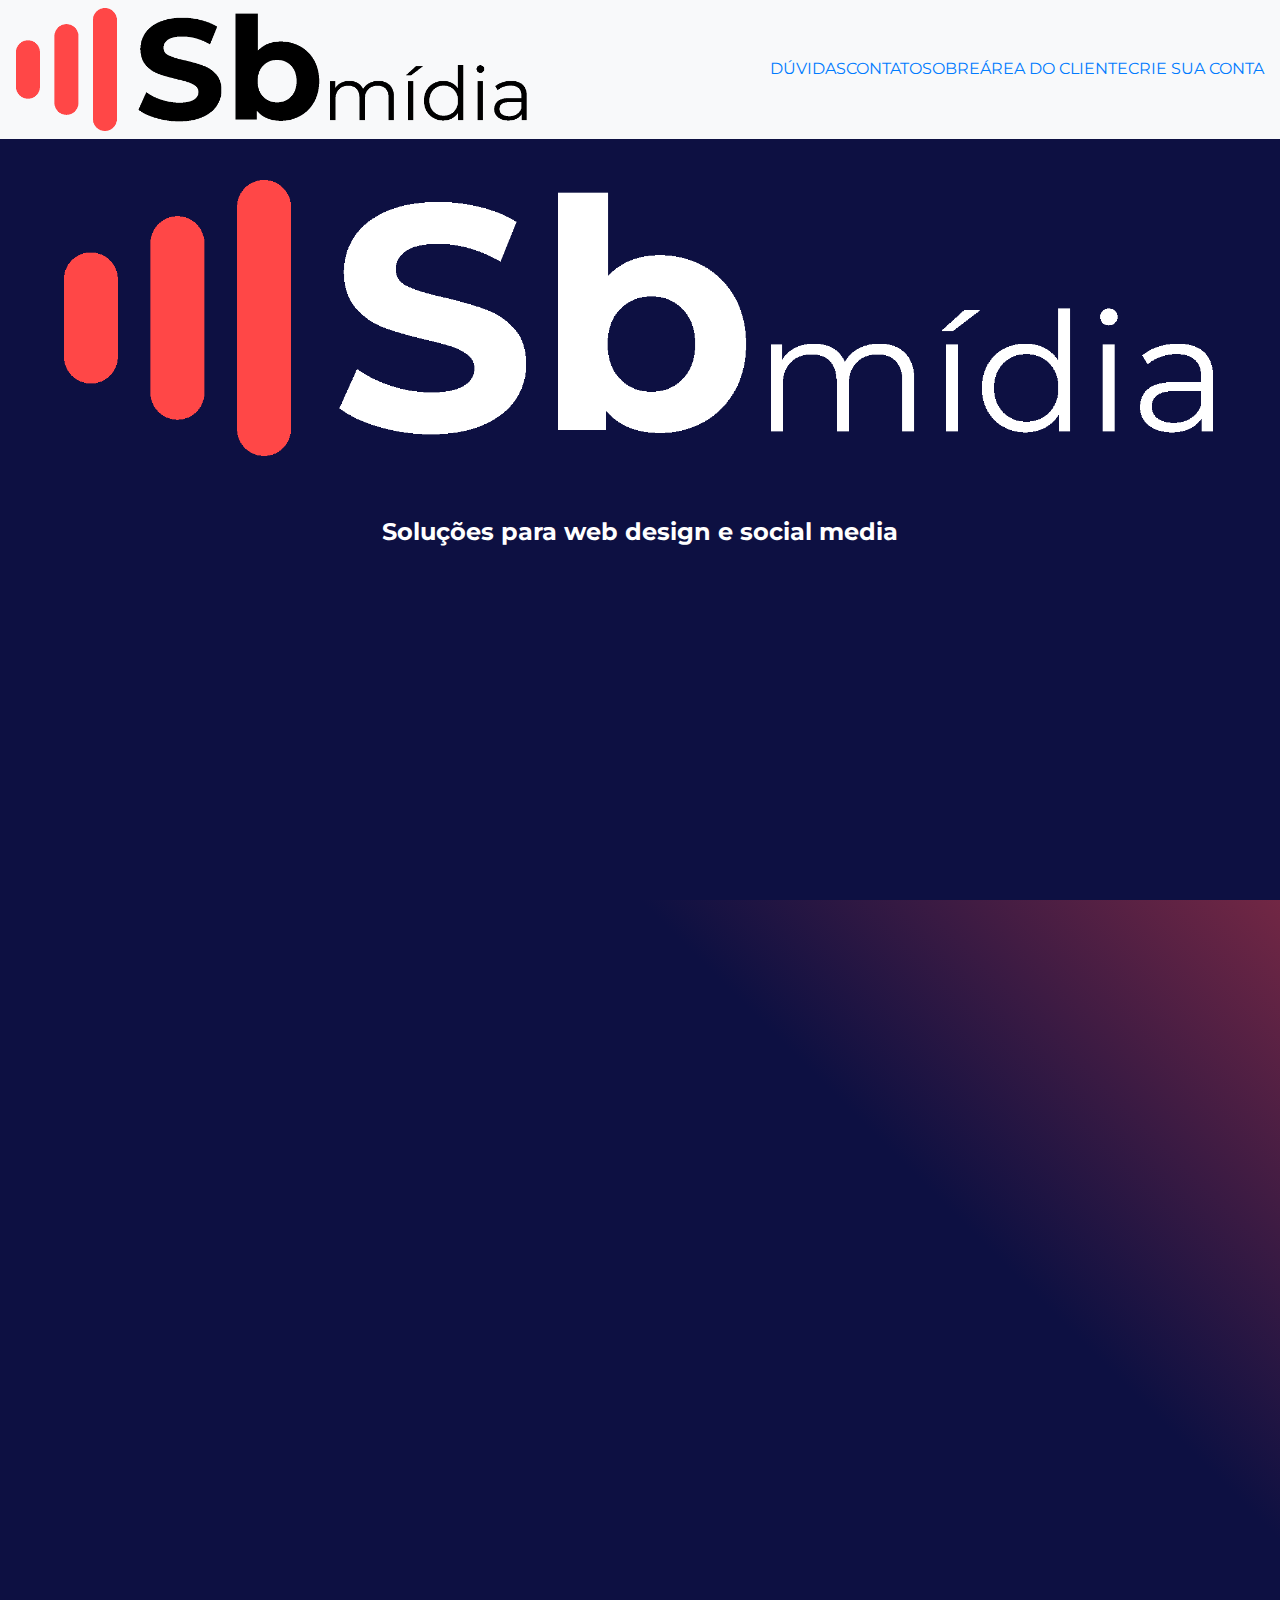
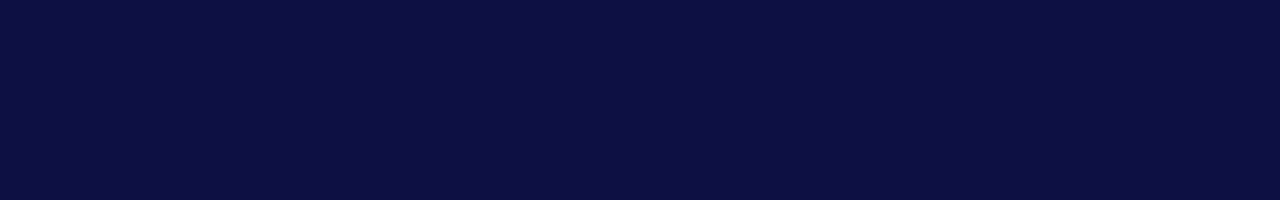
==== index.html @ f2eef55e "Created base landing page" ====
<!DOCTYPE html>
<html lang="pt-BR">
<head>
    <title>Sb Mídia</title>
    <meta charset="UTF-8">
    <meta name="viewport" content="width=device-width, initial-scale=1.0">

    <!-- Importação do Bootstrap via CDN (Não mexer / Importar stylesheet do bootstrap antes)-->
	<link rel="stylesheet" href="https://stackpath.bootstrapcdn.com/bootstrap/4.5.2/css/bootstrap.min.css" integrity="sha384-JcKb8q3iqJ61gNV9KGb8thSsNjpSL0n8PARn9HuZOnIxN0hoP+VmmDGMN5t9UJ0Z" crossorigin="anonymous">
    <link href="https://fonts.googleapis.com/css2?family=Montserrat:wght@400;500;600;700;800&display=swap" rel="stylesheet">
    <link rel="stylesheet" href="css/style.css">
</head>
<body class=" background" style="height: 200vh">
    <!-- ☰☰☰ NAVBAR ☰☰☰ -->
    <div class="navbar bg-light fixed-top">
        <img src="assets/logo.png" alt="" id="logoHeader">
        <button class="navbar-toggler d-lg-none" style="background: none; border: 2px solid #212529;" type="button" data-toggle="collapse" data-target="#navbarToggleExternalContent" aria-controls="navbarToggleExternalContent" aria-expanded="false" aria-label="Toggle navigation">
            <img src="images/navbar.png" alt="">
        </button>
        <ul class="list-group list-group-horizontal d-none d-lg-flex">
            <li class="navbarSpace d-flex align-content-around flex-wrap"><a href="./forms/duvidas.php">DÚVIDAS</a></li>
            <br>
            <li class="navbarSpace d-flex align-content-around flex-wrap"><a href="./forms/contato.php">CONTATO</a></li>
            <br>
            <li class="navbarSpace d-flex align-content-around flex-wrap"><a href="#sobre">SOBRE</a></li>
            <br>
            <li class="d-flex align-content-around flex-wrap"><a href="./forms/login.php" class="btn-login">ÁREA DO CLIENTE</a></li>
            <li class="d-flex align-content-around flex-wrap"><a href="./forms/cadastro.php" class="btn-cadastro">CRIE SUA CONTA</a></li>
        </ul>
    </div>
    <div class="collapse text-center sticky-top" id="navbarToggleExternalContent">
        <div class="bg-dark p-3" style="font-size: 1.2rem;">
            <ul>
                <li><a href="./forms/duvidas.php">DÚVIDAS</a></li>
                <br>
                <li><a href="./forms/contato.php">CONTATO</a></li>
                <br>
                <li><a href="#sobre">SOBRE</a></li>
                <br>
                <br>
                <li><a href="./forms/login.php" class="btn-login">ÁREA DO CLIENTE</a></li>
                <br>
                <li><a href="./forms/cadastro.php" class="btn-cadastro">CRIE SUA CONTA</a></li>
            </ul>
        </div>
    </div>
    <!-- ☰☰☰ BANNER ☰☰☰ -->
    <div class="container-fluid banner">
        <div class="row" style="min-height: 100vh; padding: 20vh 5vw 0 5vw; background: rgb(13,16,66);">
            <div class="col" style="padding: 0;">
                <img src="assets/logoWhite.png" alt="" id="logoBanner">
                <div style="color: #FFF; margin-top: 5%;">Soluções para web design e social media</div>
            </div>
        </div>
    </div>
    
    





    <!-- Importação do Bootstrap via CDN (Não mexer)-->
	<script src="https://code.jquery.com/jquery-3.5.1.slim.min.js" integrity="sha384-DfXdz2htPH0lsSSs5nCTpuj/zy4C+OGpamoFVy38MVBnE+IbbVYUew+OrCXaRkfj" crossorigin="anonymous"></script>
	<script src="https://cdn.jsdelivr.net/npm/popper.js@1.16.1/dist/umd/popper.min.js" integrity="sha384-9/reFTGAW83EW2RDu2S0VKaIzap3H66lZH81PoYlFhbGU+6BZp6G7niu735Sk7lN" crossorigin="anonymous"></script>
	<script src="https://stackpath.bootstrapcdn.com/bootstrap/4.5.2/js/bootstrap.min.js" integrity="sha384-B4gt1jrGC7Jh4AgTPSdUtOBvfO8shuf57BaghqFfPlYxofvL8/KUEfYiJOMMV+rV" crossorigin="anonymous"></script>
</body>
</html>
---- css/style.css ----
*{
    font-family: 'Montserrat', sans-serif;
}
.background{
    
    background: rgb(13,16,66);
    background: linear-gradient(45deg, rgba(13,16,66,1) 50%, rgba(255,71,71,1) 100%);
}

#logoHeader {
    width: 40vw;
}
#logoBanner {
    width: 100%;
}

.banner{
    font-size: 1.5rem;
    font-weight: 700;
    text-align: center;
}
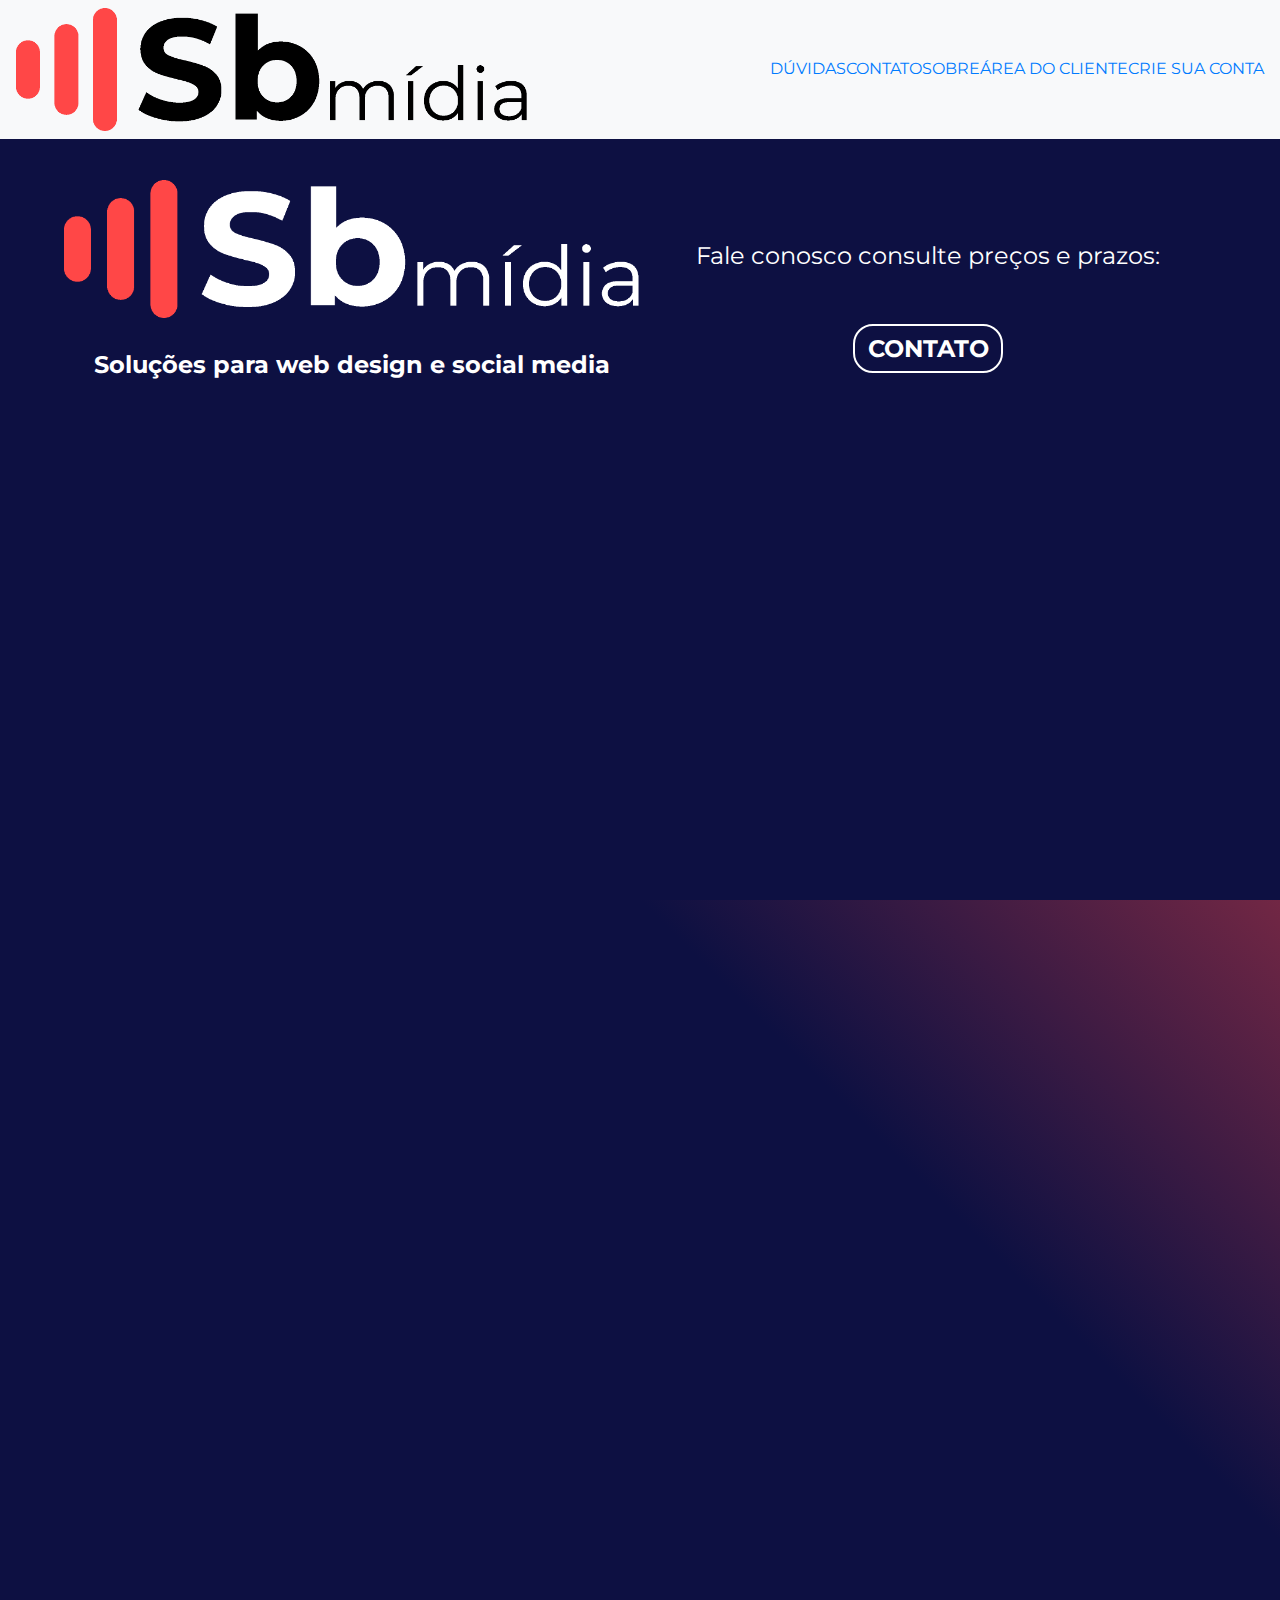
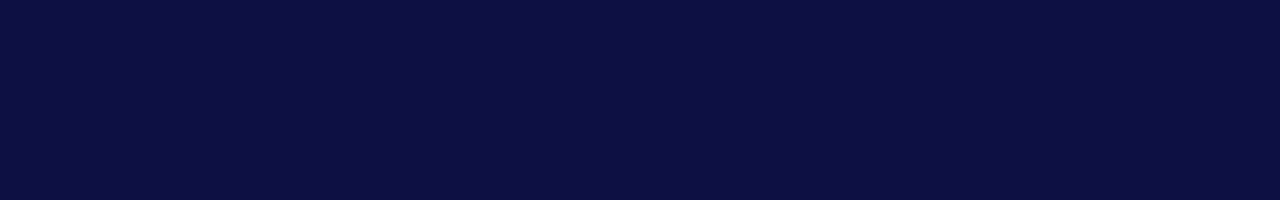
==== commit dad9bca6: "Banner finished and buttons design created" ====
--- a/index.html
+++ b/index.html
@@ -47,9 +47,13 @@
     <!-- ☰☰☰ BANNER ☰☰☰ -->
     <div class="container-fluid banner">
         <div class="row" style="min-height: 100vh; padding: 20vh 5vw 0 5vw; background: rgb(13,16,66);">
-            <div class="col" style="padding: 0;">
+            <div class="col-12 col-md-6" style="padding: 0;">
                 <img src="assets/logoWhite.png" alt="" id="logoBanner">
-                <div style="color: #FFF; margin-top: 5%;">Soluções para web design e social media</div>
+                <div style="color: #FFF; margin-top: 5%; font-weight: 700;">Soluções para web design e social media</div>
+            </div>
+            <div class="col-12 col-md-6" style="padding: 0;">
+                <div style="color: #FFF; margin: 10% 0;">Fale conosco consulte preços e prazos:</div>
+                <a class="btnContato" href="#">CONTATO</a>
             </div>
         </div>
     </div>
--- a/css/style.css
+++ b/css/style.css
@@ -14,8 +14,38 @@
     width: 100%;
 }
 
+/*☰☰☰☰☰☰☰☰☰☰☰☰☰☰☰☰☰☰☰☰☰☰☰☰*/
+.btnContato{
+    border: 2px solid #FFF;
+    border-radius: 20px;
+    padding: 0.5rem 0.8rem;
+    color: #FFF;
+    font-weight: 700;
+    transition: 0.5s all ease;
+}
+.btnContato:hover{
+    color: #0d1042;
+    background-color: #FFF;
+    text-decoration: none;
+    border-radius: 0;
+}
+
+
+/*☰☰☰☰☰☰☰☰☰☰☰☰☰☰☰☰☰☰☰☰☰☰☰☰*/
 .banner{
     font-size: 1.5rem;
-    font-weight: 700;
     text-align: center;
-}+}
+
+
+
+
+
+
+/* -webkit-transform: scale(1);
+transform: scale(1);
+-webkit-transition: .3s ease-in-out;
+transition: .3s ease-in-out;
+
+-webkit-transform: scale(1.05);
+transform: scale(1.05); */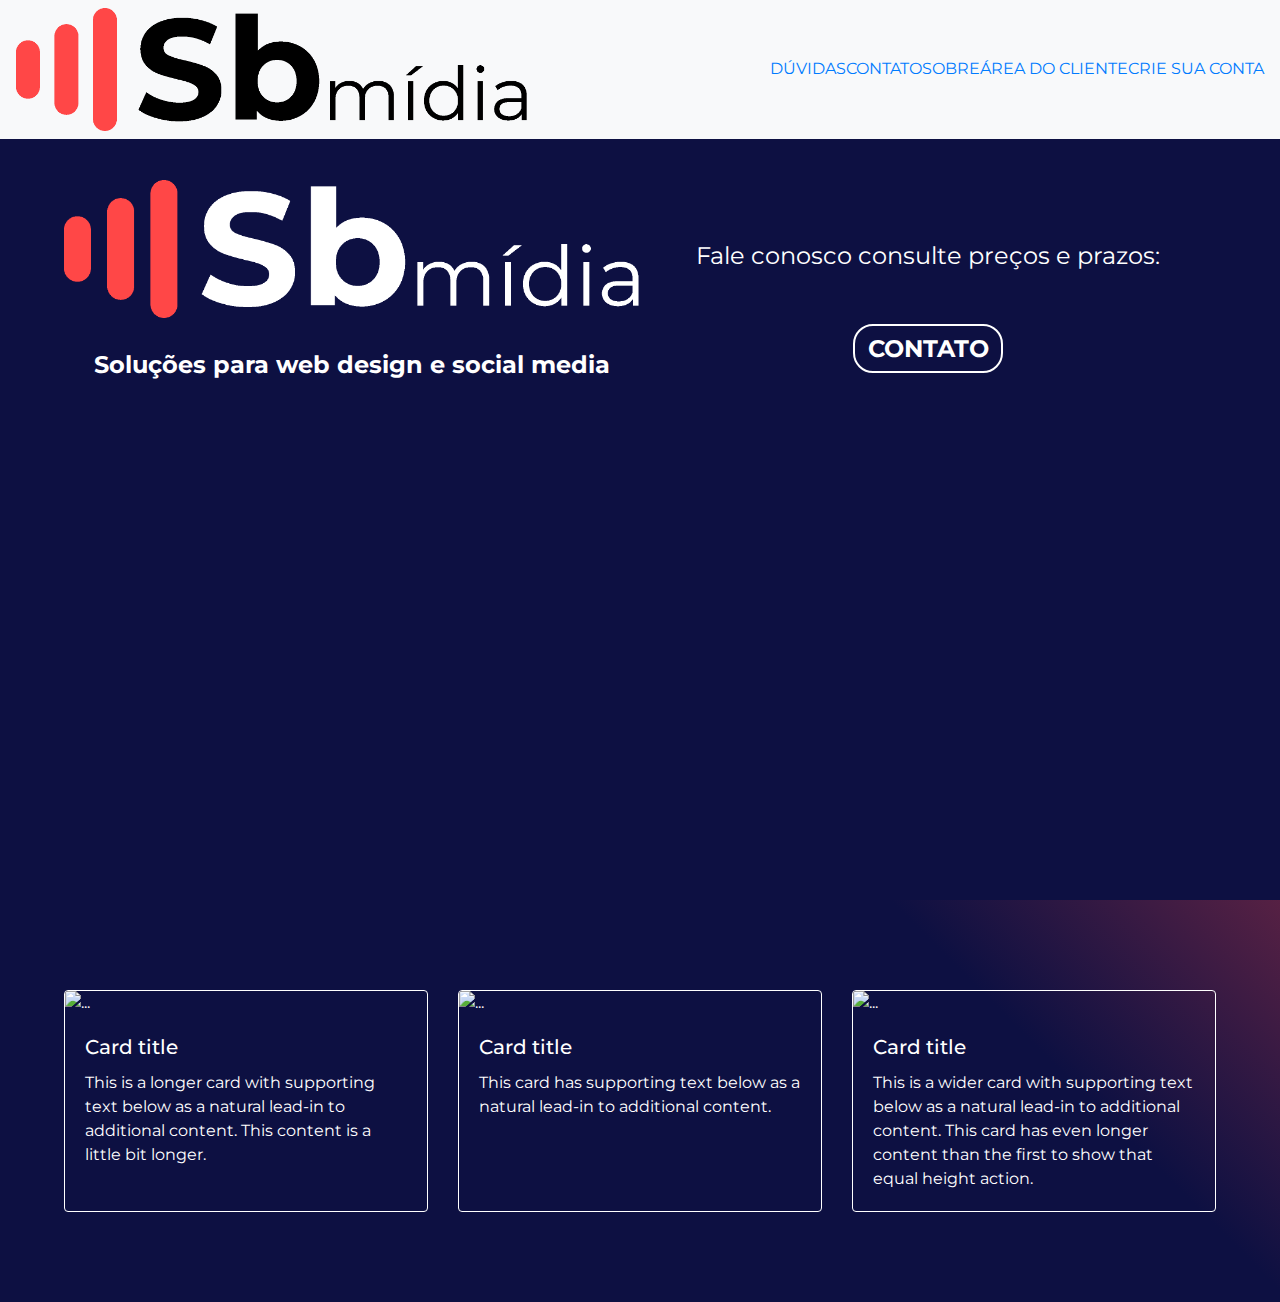
==== commit 6f347d83: "Card deck created" ====
--- a/index.html
+++ b/index.html
@@ -10,7 +10,7 @@
     <link href="https://fonts.googleapis.com/css2?family=Montserrat:wght@400;500;600;700;800&display=swap" rel="stylesheet">
     <link rel="stylesheet" href="css/style.css">
 </head>
-<body class=" background" style="height: 200vh">
+<body class=" background">
     <!-- ☰☰☰ NAVBAR ☰☰☰ -->
     <div class="navbar bg-light fixed-top">
         <img src="assets/logo.png" alt="" id="logoHeader">
@@ -44,6 +44,12 @@
             </ul>
         </div>
     </div>
+    
+    
+    
+    
+    
+    
     <!-- ☰☰☰ BANNER ☰☰☰ -->
     <div class="container-fluid banner">
         <div class="row" style="min-height: 100vh; padding: 20vh 5vw 0 5vw; background: rgb(13,16,66);">
@@ -59,6 +65,35 @@
     </div>
     
     
+    <div class="container-fluid">
+        <div class="row" style="padding: 10vh 5vw 10vh 5vw;">
+            <div class="card-deck">
+                <div class="card">
+                  <img src="..." class="card-img-top" alt="...">
+                  <div class="card-body">
+                    <h5 class="card-title">Card title</h5>
+                    <p class="card-text">This is a longer card with supporting text below as a natural lead-in to additional content. This content is a little bit longer.</p>
+                  </div>
+                </div>
+                <div class="card">
+                  <img src="..." class="card-img-top" alt="...">
+                  <div class="card-body">
+                    <h5 class="card-title">Card title</h5>
+                    <p class="card-text">This card has supporting text below as a natural lead-in to additional content.</p>
+                  </div>
+                </div>
+                <div class="card">
+                  <img src="..." class="card-img-top" alt="...">
+                  <div class="card-body">
+                    <h5 class="card-title">Card title</h5>
+                    <p class="card-text">This is a wider card with supporting text below as a natural lead-in to additional content. This card has even longer content than the first to show that equal height action.</p>
+                  </div>
+                </div>
+              </div>
+        </div>
+    </div>
+    
+    
 
 
 
--- a/css/style.css
+++ b/css/style.css
@@ -38,6 +38,13 @@
 }
 
 
+.card{
+    background: none;
+    color: #FFF;
+    border-color: #FFF;
+}
+
+
 
 
 
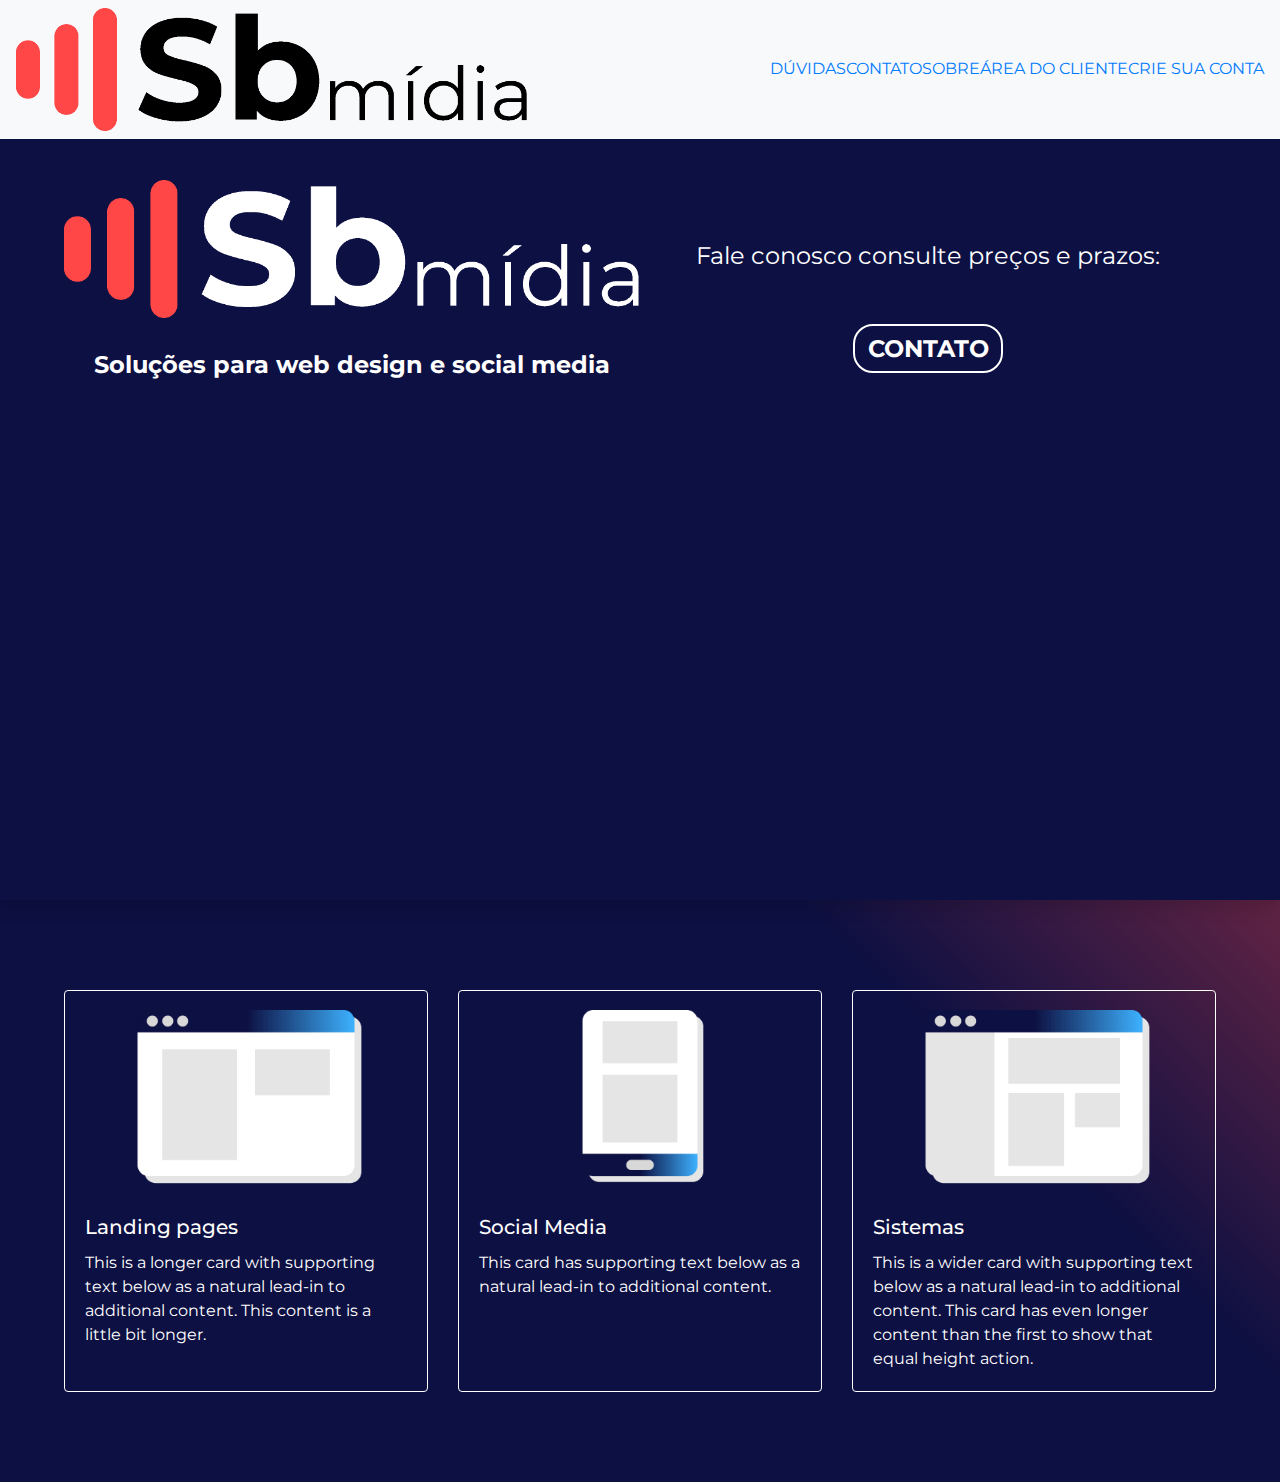
==== commit ffa54aa1: "Created card icons" ====
--- a/index.html
+++ b/index.html
@@ -51,7 +51,7 @@
     
     
     <!-- ☰☰☰ BANNER ☰☰☰ -->
-    <div class="container-fluid banner">
+    <div class="container-fluid banner shadow">
         <div class="row" style="min-height: 100vh; padding: 20vh 5vw 0 5vw; background: rgb(13,16,66);">
             <div class="col-12 col-md-6" style="padding: 0;">
                 <img src="assets/logoWhite.png" alt="" id="logoBanner">
@@ -69,23 +69,23 @@
         <div class="row" style="padding: 10vh 5vw 10vh 5vw;">
             <div class="card-deck">
                 <div class="card">
-                  <img src="..." class="card-img-top" alt="...">
+                  <img src="assets/landing.png" class="card-img-top" alt="...">
                   <div class="card-body">
-                    <h5 class="card-title">Card title</h5>
+                    <h5 class="card-title">Landing pages</h5>
                     <p class="card-text">This is a longer card with supporting text below as a natural lead-in to additional content. This content is a little bit longer.</p>
                   </div>
                 </div>
                 <div class="card">
-                  <img src="..." class="card-img-top" alt="...">
+                  <img src="assets/social.png" class="card-img-top" alt="...">
                   <div class="card-body">
-                    <h5 class="card-title">Card title</h5>
+                    <h5 class="card-title">Social Media</h5>
                     <p class="card-text">This card has supporting text below as a natural lead-in to additional content.</p>
                   </div>
                 </div>
                 <div class="card">
-                  <img src="..." class="card-img-top" alt="...">
+                  <img src="assets/sistemas.png" class="card-img-top" alt="...">
                   <div class="card-body">
-                    <h5 class="card-title">Card title</h5>
+                    <h5 class="card-title">Sistemas</h5>
                     <p class="card-text">This is a wider card with supporting text below as a natural lead-in to additional content. This card has even longer content than the first to show that equal height action.</p>
                   </div>
                 </div>
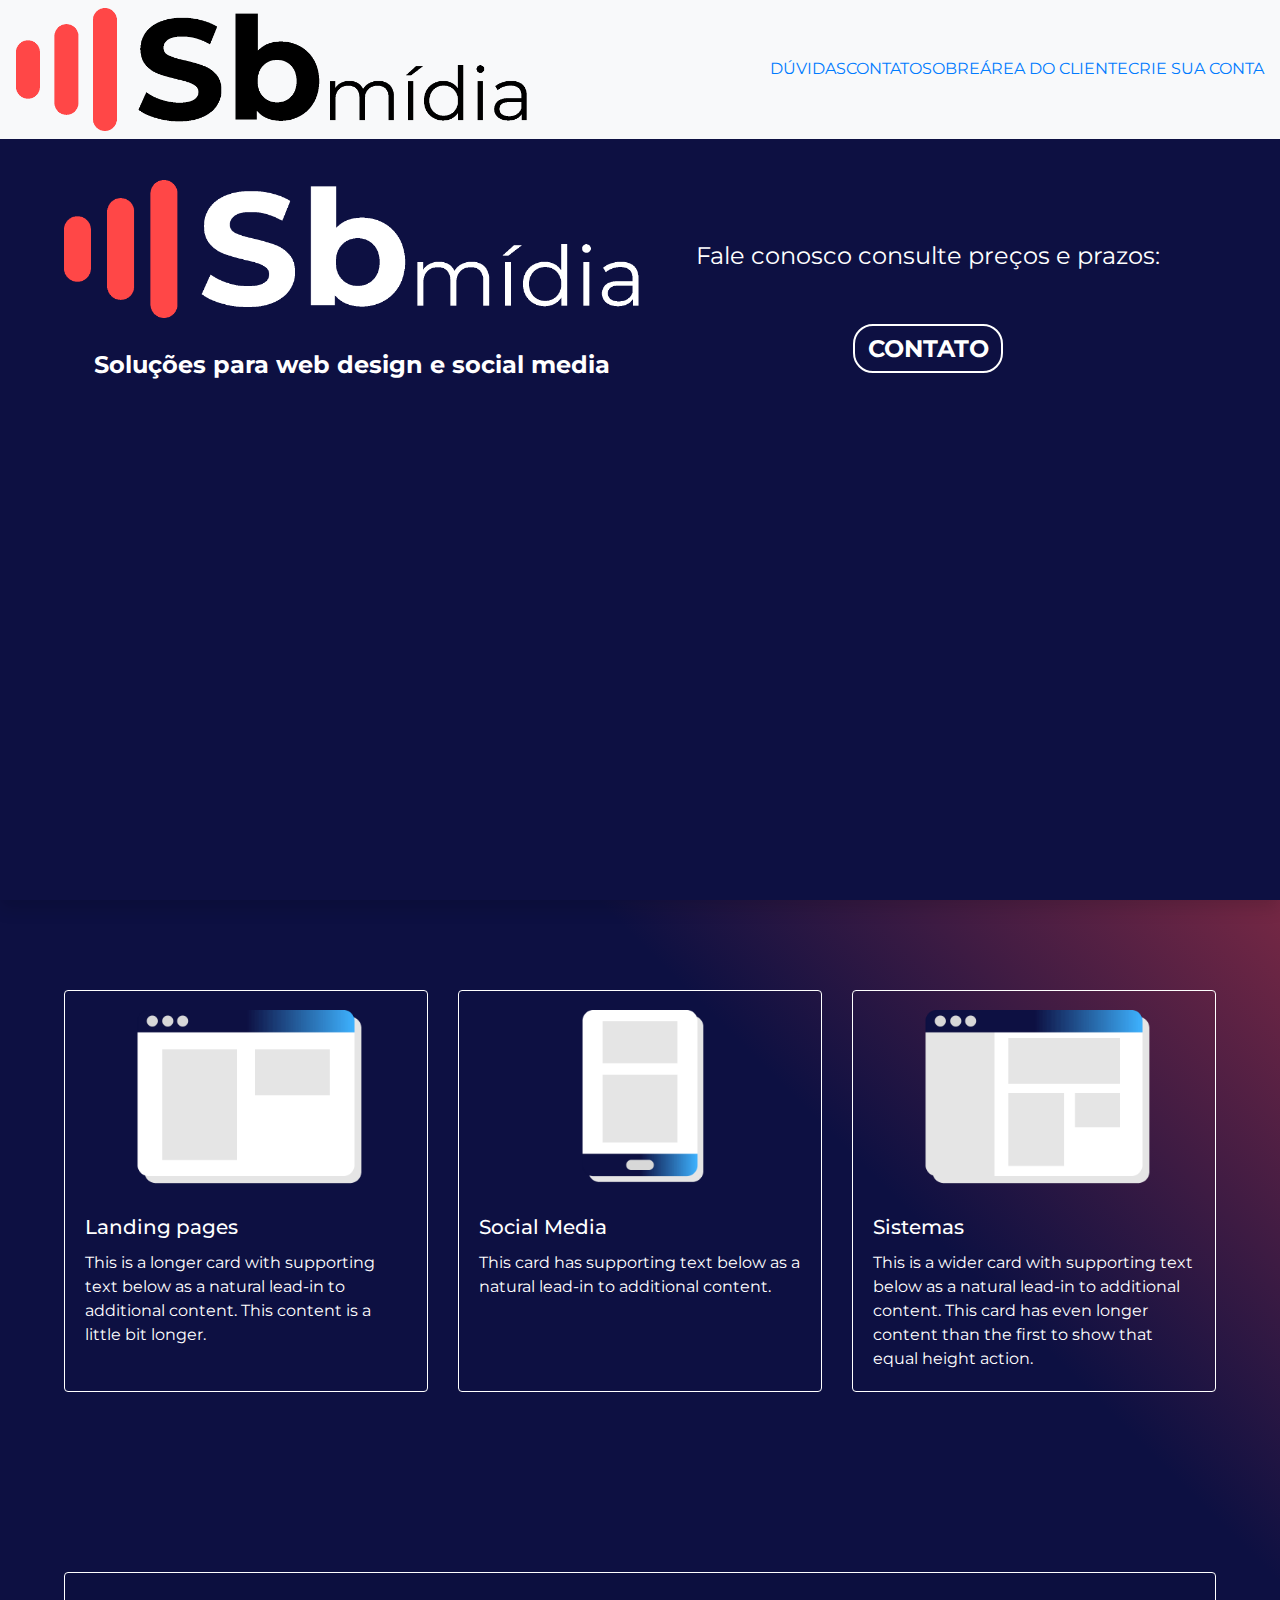
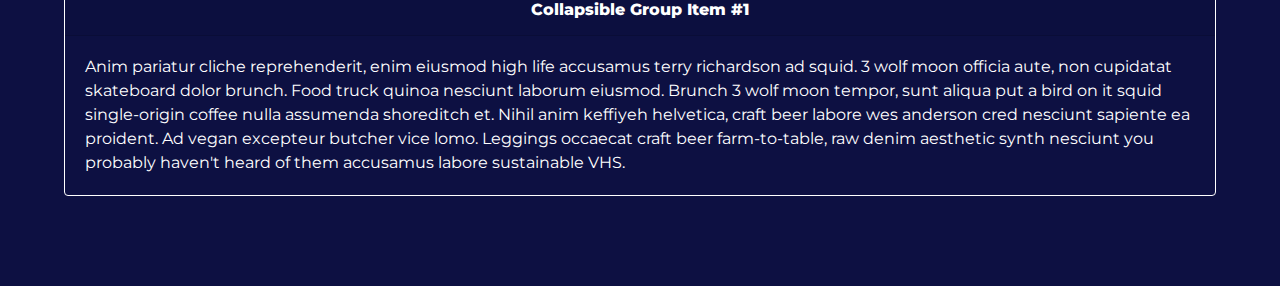
==== commit b0b7978f: "Accordeon created" ====
--- a/index.html
+++ b/index.html
@@ -92,6 +92,29 @@
               </div>
         </div>
     </div>
+
+    <div class="containe-fluid">
+        <div class="row " style="padding: 10vh 5vw 10vh 5vw; max-width: 100%; margin: 0;">
+            <div class="accordion" id="duvidas" style="min-width: 100%;">
+                <div class="card">
+                  <div class="card-header" id="headingOne">
+                    <h2 class="mb-0">
+                      <button class="btn-accordion text-center" style="min-width: 100%;" type="button" data-toggle="collapse" data-target="#collapseOne" aria-expanded="true" aria-controls="collapseOne">
+                        Collapsible Group Item #1
+                      </button>
+                    </h2>
+                  </div>
+              
+                  <div id="collapseOne" class="collapse show" aria-labelledby="headingOne" data-parent="#duvidas">
+                    <div class="card-body">
+                      Anim pariatur cliche reprehenderit, enim eiusmod high life accusamus terry richardson ad squid. 3 wolf moon officia aute, non cupidatat skateboard dolor brunch. Food truck quinoa nesciunt laborum eiusmod. Brunch 3 wolf moon tempor, sunt aliqua put a bird on it squid single-origin coffee nulla assumenda shoreditch et. Nihil anim keffiyeh helvetica, craft beer labore wes anderson cred nesciunt sapiente ea proident. Ad vegan excepteur butcher vice lomo. Leggings occaecat craft beer farm-to-table, raw denim aesthetic synth nesciunt you probably haven't heard of them accusamus labore sustainable VHS.
+                    </div>
+                  </div>
+                </div>
+                
+            </div>
+        </div>
+    </div>
     
     
 
--- a/css/style.css
+++ b/css/style.css
@@ -30,6 +30,14 @@
     border-radius: 0;
 }
 
+.btn-accordion{
+    background: none;
+    border: none;
+    font-weight: 800;
+    color: #FFF;
+    font-size: 1rem;
+}
+
 
 /*☰☰☰☰☰☰☰☰☰☰☰☰☰☰☰☰☰☰☰☰☰☰☰☰*/
 .banner{
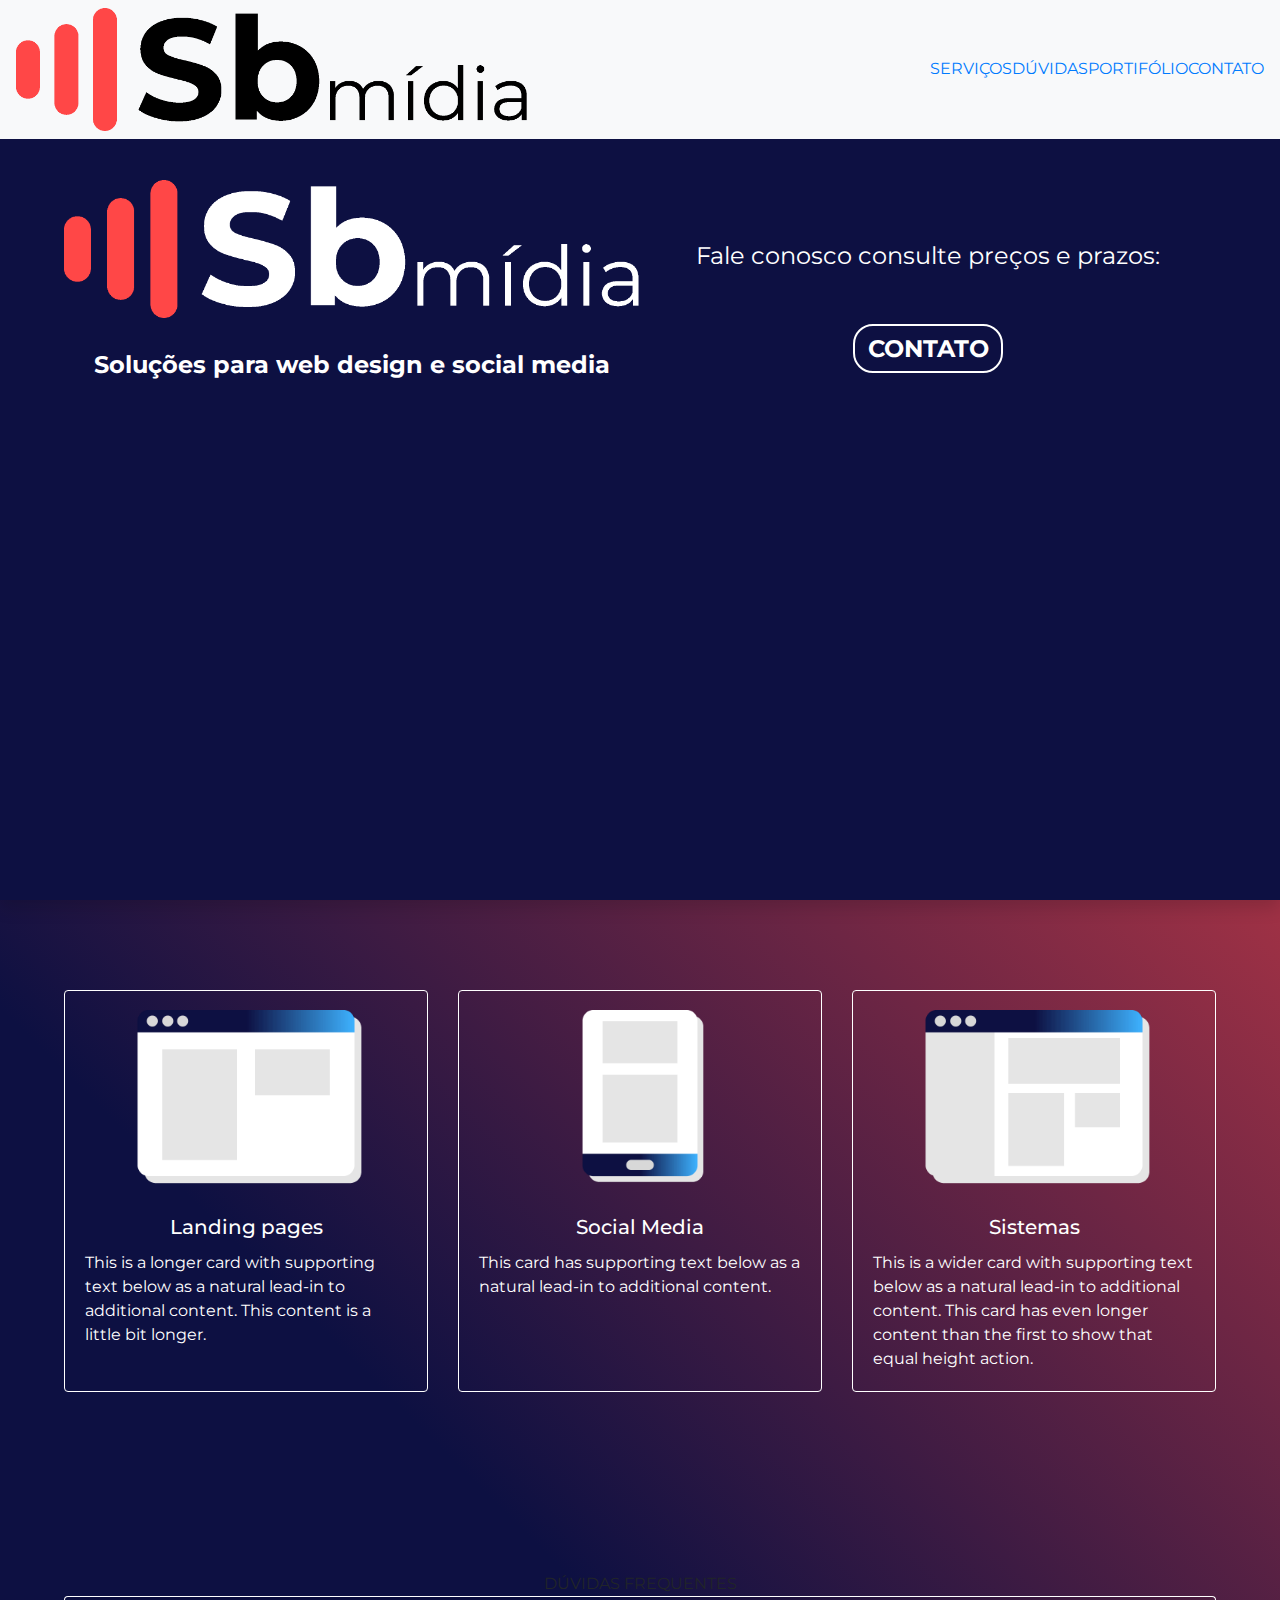
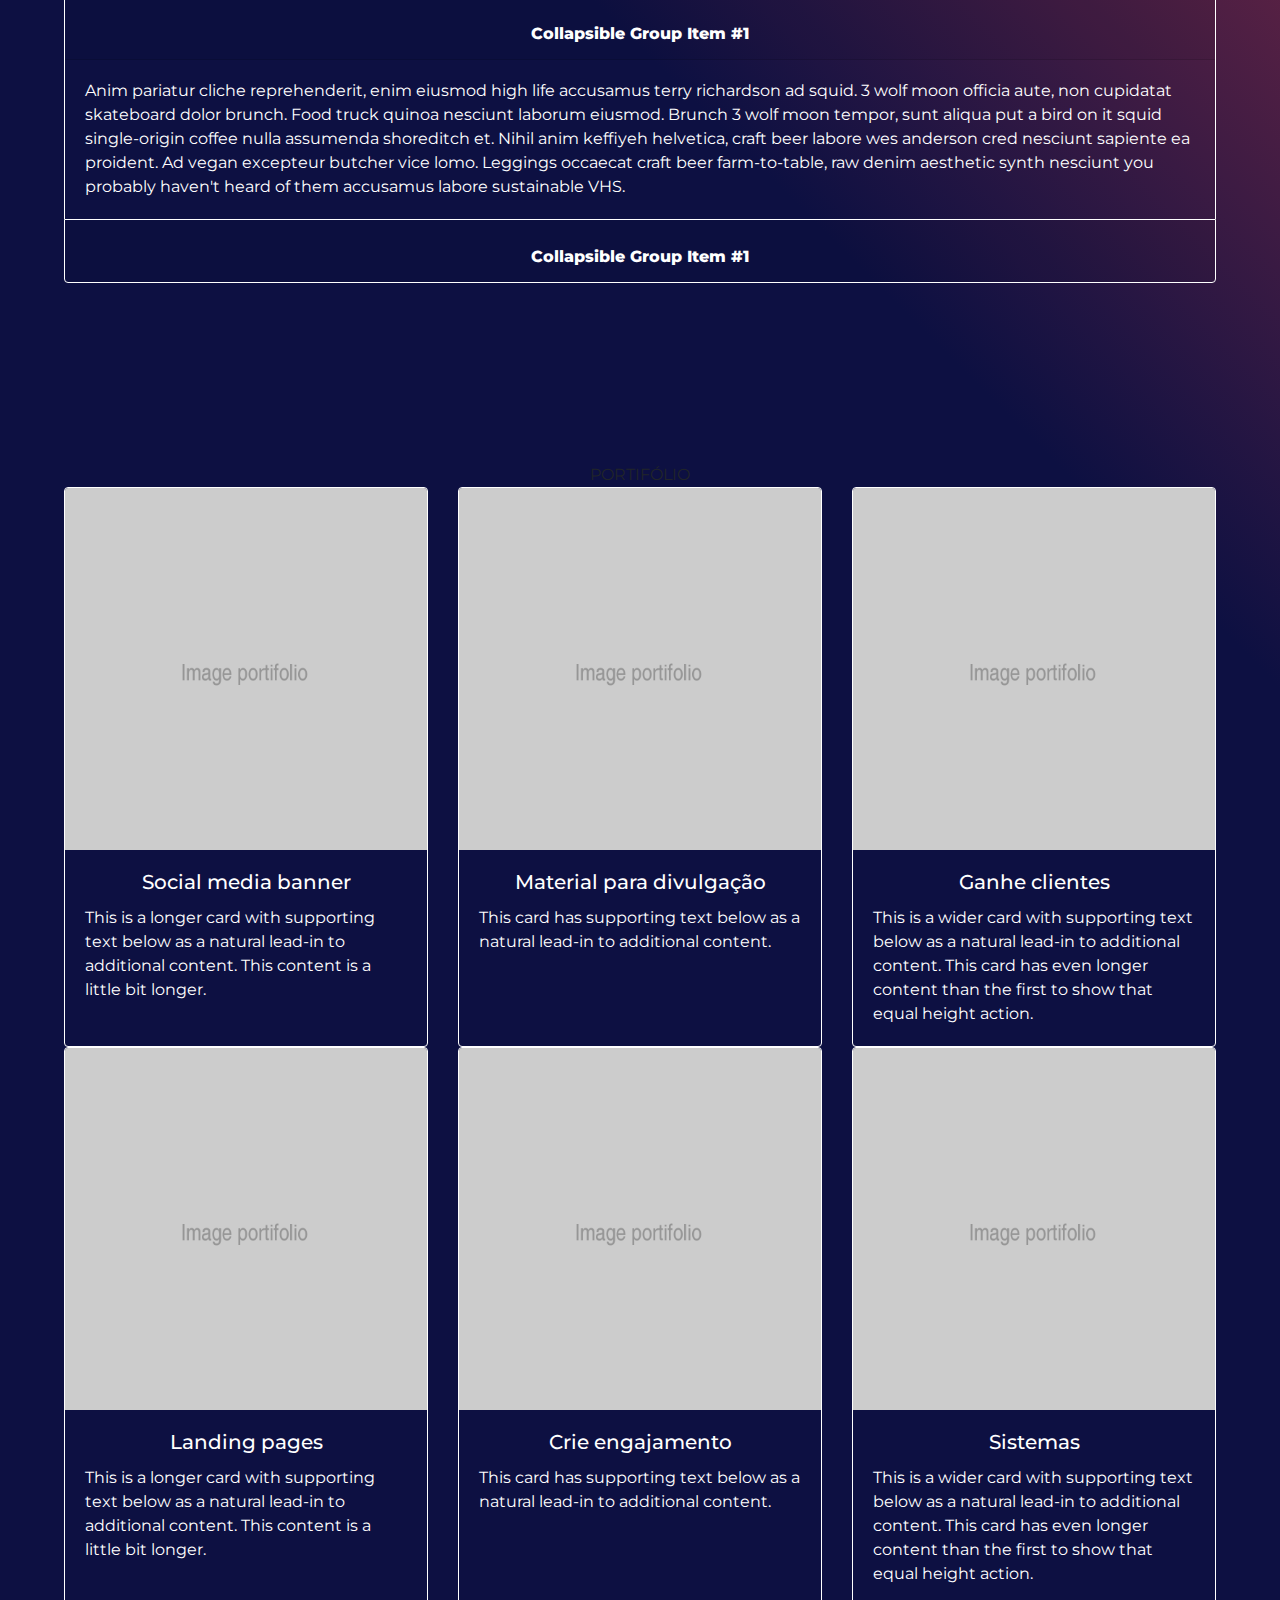
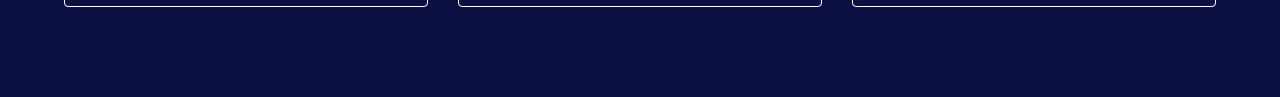
==== commit 543c2d40: "Portifólio deck fix" ====
--- a/index.html
+++ b/index.html
@@ -18,29 +18,28 @@
             <img src="images/navbar.png" alt="">
         </button>
         <ul class="list-group list-group-horizontal d-none d-lg-flex">
-            <li class="navbarSpace d-flex align-content-around flex-wrap"><a href="./forms/duvidas.php">DÚVIDAS</a></li>
-            <br>
-            <li class="navbarSpace d-flex align-content-around flex-wrap"><a href="./forms/contato.php">CONTATO</a></li>
-            <br>
-            <li class="navbarSpace d-flex align-content-around flex-wrap"><a href="#sobre">SOBRE</a></li>
-            <br>
-            <li class="d-flex align-content-around flex-wrap"><a href="./forms/login.php" class="btn-login">ÁREA DO CLIENTE</a></li>
-            <li class="d-flex align-content-around flex-wrap"><a href="./forms/cadastro.php" class="btn-cadastro">CRIE SUA CONTA</a></li>
+          <li class="navbarSpace d-flex align-content-around flex-wrap"><a href="#">SERVIÇOS</a></li>
+          <br>
+          <li class="navbarSpace d-flex align-content-around flex-wrap"><a href="#">DÚVIDAS</a></li>
+          <br>
+          <li class="navbarSpace d-flex align-content-around flex-wrap"><a href="#">PORTIFÓLIO</a></li>
+          <br>
+          <li class="d-flex align-content-around flex-wrap"><a href="#" class="btn-login">CONTATO</a></li>
         </ul>
     </div>
     <div class="collapse text-center sticky-top" id="navbarToggleExternalContent">
-        <div class="bg-dark p-3" style="font-size: 1.2rem;">
+        <div class="bg-light p-3" style="font-size: 1.2rem;">
             <ul>
-                <li><a href="./forms/duvidas.php">DÚVIDAS</a></li>
-                <br>
-                <li><a href="./forms/contato.php">CONTATO</a></li>
-                <br>
-                <li><a href="#sobre">SOBRE</a></li>
-                <br>
-                <br>
-                <li><a href="./forms/login.php" class="btn-login">ÁREA DO CLIENTE</a></li>
-                <br>
-                <li><a href="./forms/cadastro.php" class="btn-cadastro">CRIE SUA CONTA</a></li>
+              <li><a href="#">#</a></li>
+              <br>
+              <li><a href="#">SERVIÇOS</a></li>
+              <br>
+              <li><a href="#">DÚVIDAS</a></li>
+              <br>
+              <li><a href="#">PORTIFÓLIO</a></li>
+              <br>
+              <br>
+              <li><a href="#" class="btn-login">CONTATO</a></li>
             </ul>
         </div>
     </div>
@@ -64,28 +63,28 @@
         </div>
     </div>
     
-    
+    <!-- ☰☰☰ CARD DECK ☰☰☰ -->
     <div class="container-fluid">
         <div class="row" style="padding: 10vh 5vw 10vh 5vw;">
             <div class="card-deck">
                 <div class="card">
                   <img src="assets/landing.png" class="card-img-top" alt="...">
                   <div class="card-body">
-                    <h5 class="card-title">Landing pages</h5>
+                    <h5 class="card-title text-center">Landing pages</h5>
                     <p class="card-text">This is a longer card with supporting text below as a natural lead-in to additional content. This content is a little bit longer.</p>
                   </div>
                 </div>
                 <div class="card">
                   <img src="assets/social.png" class="card-img-top" alt="...">
                   <div class="card-body">
-                    <h5 class="card-title">Social Media</h5>
+                    <h5 class="card-title text-center">Social Media</h5>
                     <p class="card-text">This card has supporting text below as a natural lead-in to additional content.</p>
                   </div>
                 </div>
                 <div class="card">
                   <img src="assets/sistemas.png" class="card-img-top" alt="...">
                   <div class="card-body">
-                    <h5 class="card-title">Sistemas</h5>
+                    <h5 class="card-title text-center">Sistemas</h5>
                     <p class="card-text">This is a wider card with supporting text below as a natural lead-in to additional content. This card has even longer content than the first to show that equal height action.</p>
                   </div>
                 </div>
@@ -93,27 +92,105 @@
         </div>
     </div>
 
+    <!-- ☰☰☰ Accordion ☰☰☰ -->
     <div class="containe-fluid">
-        <div class="row " style="padding: 10vh 5vw 10vh 5vw; max-width: 100%; margin: 0;">
-            <div class="accordion" id="duvidas" style="min-width: 100%;">
-                <div class="card">
-                  <div class="card-header" id="headingOne">
-                    <h2 class="mb-0">
-                      <button class="btn-accordion text-center" style="min-width: 100%;" type="button" data-toggle="collapse" data-target="#collapseOne" aria-expanded="true" aria-controls="collapseOne">
-                        Collapsible Group Item #1
-                      </button>
-                    </h2>
-                  </div>
-              
-                  <div id="collapseOne" class="collapse show" aria-labelledby="headingOne" data-parent="#duvidas">
-                    <div class="card-body">
-                      Anim pariatur cliche reprehenderit, enim eiusmod high life accusamus terry richardson ad squid. 3 wolf moon officia aute, non cupidatat skateboard dolor brunch. Food truck quinoa nesciunt laborum eiusmod. Brunch 3 wolf moon tempor, sunt aliqua put a bird on it squid single-origin coffee nulla assumenda shoreditch et. Nihil anim keffiyeh helvetica, craft beer labore wes anderson cred nesciunt sapiente ea proident. Ad vegan excepteur butcher vice lomo. Leggings occaecat craft beer farm-to-table, raw denim aesthetic synth nesciunt you probably haven't heard of them accusamus labore sustainable VHS.
-                    </div>
-                  </div>
-                </div>
-                
-            </div>
-        </div>
+      <div class="row " style="padding: 10vh 5vw 10vh 5vw; max-width: 100%; margin: 0;">
+        
+        <div class="tituloSec text-center" style="width: 100%;">DÚVIDAS FREQUENTES</div>
+        
+        <div class="accordion" id="duvidas" style="min-width: 100%;">
+          <div class="card">
+            <div class="card-header" id="heading1">
+              <h2 class="mb-0">
+                <button class="btn-accordion text-center" style="min-width: 100%;" type="button" data-toggle="collapse" data-target="#collapse1" aria-expanded="true" aria-controls="collapse1">
+                  Collapsible Group Item #1
+                </button>
+              </h2>
+            </div>
+        
+            <div id="collapse1" class="collapse show" aria-labelledby="heading1" data-parent="#duvidas">
+              <div class="card-body">
+                Anim pariatur cliche reprehenderit, enim eiusmod high life accusamus terry richardson ad squid. 3 wolf moon officia aute, non cupidatat skateboard dolor brunch. Food truck quinoa nesciunt laborum eiusmod. Brunch 3 wolf moon tempor, sunt aliqua put a bird on it squid single-origin coffee nulla assumenda shoreditch et. Nihil anim keffiyeh helvetica, craft beer labore wes anderson cred nesciunt sapiente ea proident. Ad vegan excepteur butcher vice lomo. Leggings occaecat craft beer farm-to-table, raw denim aesthetic synth nesciunt you probably haven't heard of them accusamus labore sustainable VHS.
+              </div>
+            </div>
+          </div>
+
+          <div class="card">
+            <div class="card-header" id="heading2">
+              <h2 class="mb-0">
+                <button class="btn-accordion text-center" style="min-width: 100%;" type="button" data-toggle="collapse" data-target="#collapse2" aria-expanded="true" aria-controls="collapse2">
+                  Collapsible Group Item #1
+                </button>
+              </h2>
+            </div>
+        
+            <div id="collapse2" class="collapse" aria-labelledby="heading2" data-parent="#duvidas">
+              <div class="card-body">
+                Anim pariatur cliche reprehenderit, enim eiusmod high life accusamus terry richardson ad squid. 3 wolf moon officia aute, non cupidatat skateboard dolor brunch. Food truck quinoa nesciunt laborum eiusmod. Brunch 3 wolf moon tempor, sunt aliqua put a bird on it squid single-origin coffee nulla assumenda shoreditch et. Nihil anim keffiyeh helvetica, craft beer labore wes anderson cred nesciunt sapiente ea proident. Ad vegan excepteur butcher vice lomo. Leggings occaecat craft beer farm-to-table, raw denim aesthetic synth nesciunt you probably haven't heard of them accusamus labore sustainable VHS.
+              </div>
+            </div>
+          </div>
+        
+        </div>
+      </div>
+    </div>
+
+    <!-- ☰☰☰ PORTIFÓLIO ☰☰☰ -->
+    <div class="container-fluid">
+      <div class="row" style="padding: 10vh 5vw 0 5vw;">
+
+        <div class="tituloSec text-center" style="width: 100%;">PORTIFÓLIO</div>
+
+        <div class="card-deck">
+          <div class="card">
+            <img src="assets/1000x1000.png" class="card-img-top" alt="...">
+            <div class="card-body">
+              <h5 class="card-title text-center">Social media banner</h5>
+              <p class="card-text">This is a longer card with supporting text below as a natural lead-in to additional content. This content is a little bit longer.</p>
+            </div>
+          </div>
+          <div class="card">
+            <img src="assets/1000x1000.png" class="card-img-top" alt="...">
+            <div class="card-body">
+              <h5 class="card-title text-center">Material para divulgação</h5>
+              <p class="card-text">This card has supporting text below as a natural lead-in to additional content.</p>
+            </div>
+          </div>
+          <div class="card">
+            <img src="assets/1000x1000.png" class="card-img-top" alt="...">
+            <div class="card-body">
+              <h5 class="card-title text-center">Ganhe clientes</h5>
+              <p class="card-text">This is a wider card with supporting text below as a natural lead-in to additional content. This card has even longer content than the first to show that equal height action.</p>
+            </div>
+          </div>
+          </div>
+      </div>
+
+      <div class="row" style="padding: 0 5vw 10vh 5vw;">
+        <div class="card-deck">
+          <div class="card">
+            <img src="assets/1000x1000.png" class="card-img-top" alt="...">
+            <div class="card-body">
+              <h5 class="card-title text-center">Landing pages</h5>
+              <p class="card-text">This is a longer card with supporting text below as a natural lead-in to additional content. This content is a little bit longer.</p>
+            </div>
+          </div>
+          <div class="card">
+            <img src="assets/1000x1000.png" class="card-img-top" alt="...">
+            <div class="card-body">
+              <h5 class="card-title text-center">Crie engajamento</h5>
+              <p class="card-text">This card has supporting text below as a natural lead-in to additional content.</p>
+            </div>
+          </div>
+          <div class="card">
+            <img src="assets/1000x1000.png" class="card-img-top" alt="...">
+            <div class="card-body">
+              <h5 class="card-title text-center">Sistemas</h5>
+              <p class="card-text">This is a wider card with supporting text below as a natural lead-in to additional content. This card has even longer content than the first to show that equal height action.</p>
+            </div>
+          </div>
+          </div>
+      </div>
     </div>
     
     
